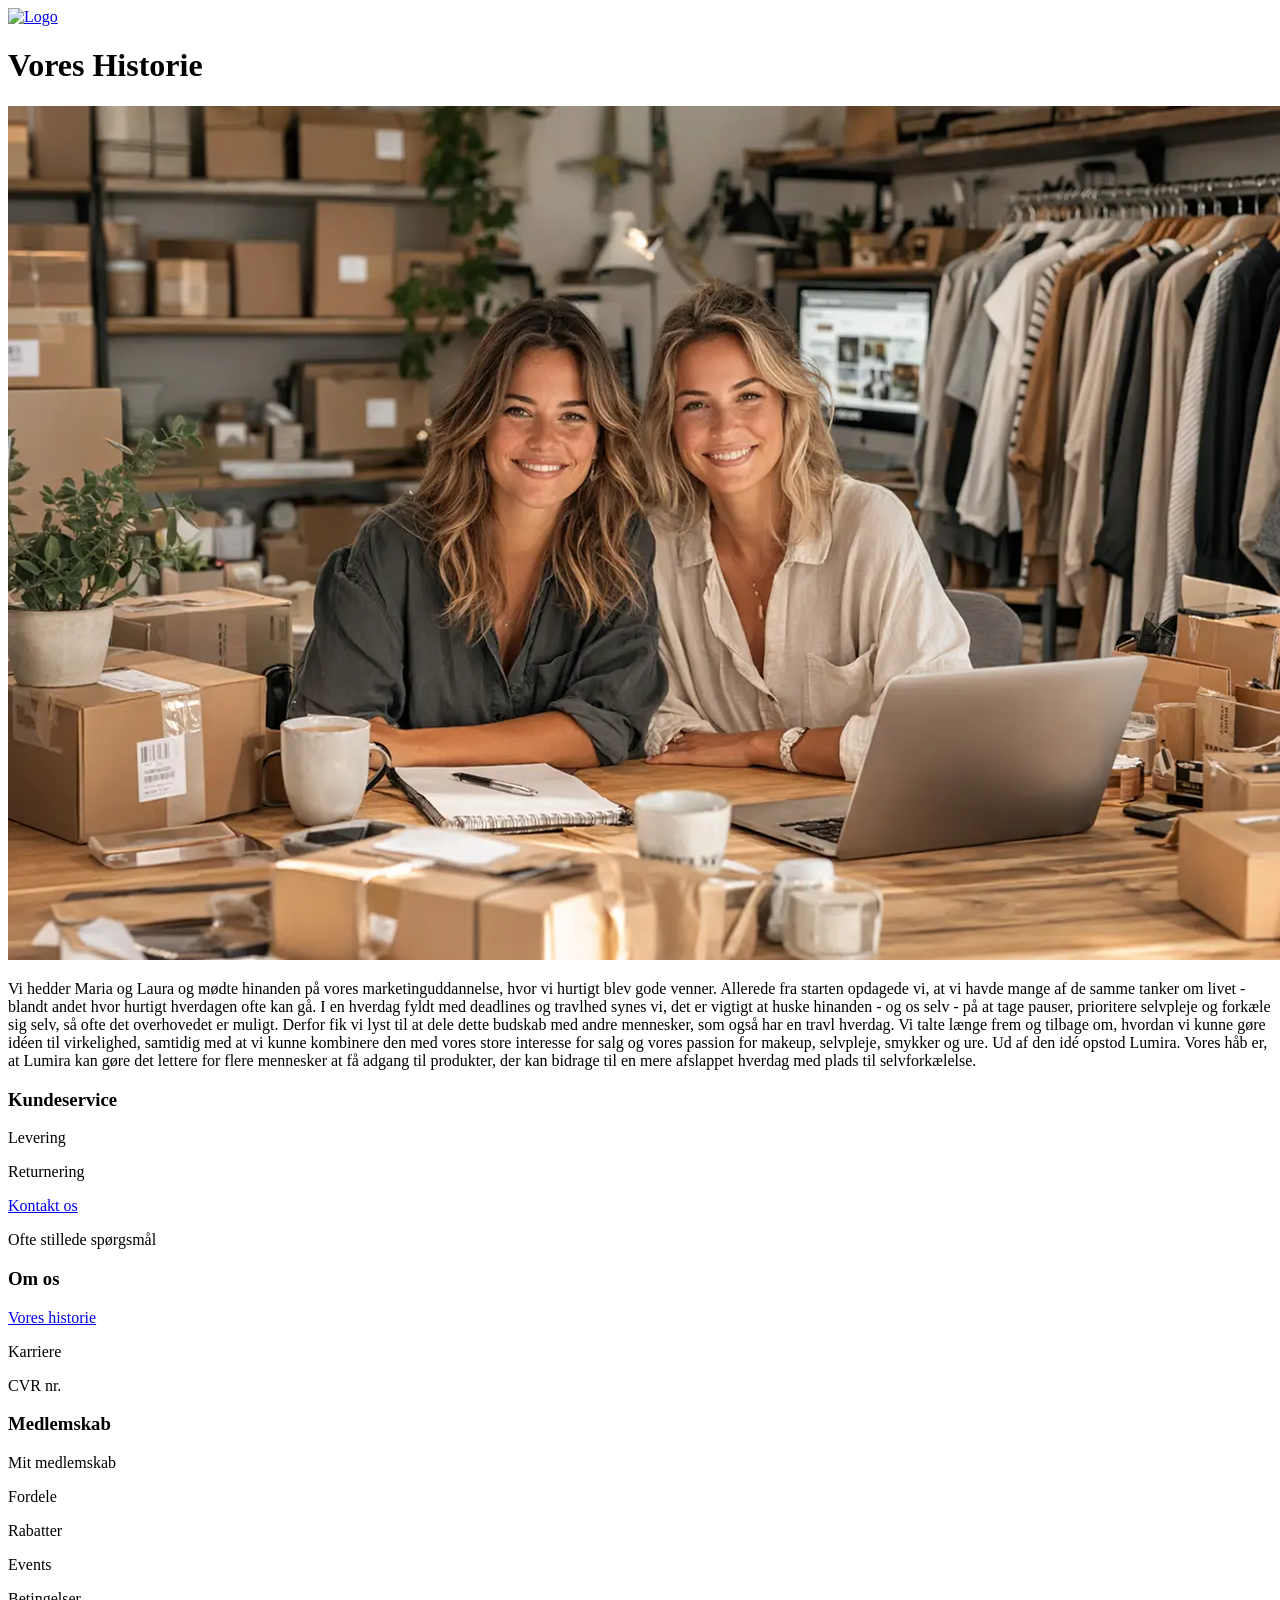
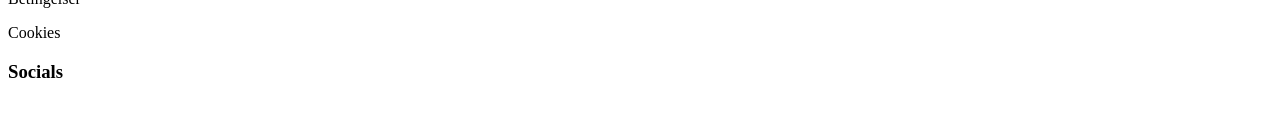
==== historie.html @ 69d6a887 "classes skiftet" ====
<!DOCTYPE html>
<html lang="en">

<head>
    <meta charset="UTF-8">
    <meta name="viewport" content="width=device-width, initial-scale=1.0">
    <title>Document</title>
</head>

<body>
    <header>
        <div class="logo">
            <a href="index.html">
                <img src="" alt="Logo">
            </a>
        </div>
    </header>

    <main>
        <div class="heroBanner">
            <h1>Vores Historie</h1>
        </div>
        <div class="indholdBoks">
            <img src="img/portræt.webp" alt="portræt">
            <div>
                <p>Vi hedder Maria og Laura og mødte hinanden på vores marketinguddannelse, hvor vi hurtigt blev gode
                    venner. Allerede fra
                    starten opdagede vi, at vi havde mange af de samme tanker om livet - blandt andet hvor hurtigt
                    hverdagen
                    ofte kan gå.

                    I en hverdag fyldt med deadlines og travlhed synes vi, det er vigtigt at huske hinanden - og os selv
                    -
                    på at tage
                    pauser, prioritere selvpleje og forkæle sig selv, så ofte det overhovedet er muligt.

                    Derfor fik vi lyst til at dele dette budskab med andre mennesker, som også har en travl hverdag. Vi
                    talte længe frem og
                    tilbage om, hvordan vi kunne gøre idéen til virkelighed, samtidig med at vi kunne kombinere den med
                    vores store
                    interesse for salg og vores passion for makeup, selvpleje, smykker og ure.

                    Ud af den idé opstod Lumira. Vores håb er, at Lumira kan gøre det lettere for flere mennesker at få
                    adgang til
                    produkter, der kan bidrage til en mere afslappet hverdag med plads til selvforkælelse.</p>
            </div>
        </div>
    </main>
    <footer>
        <div class="grid1-4">
            <div>
                <h3>Kundeservice</h3>
                <p>Levering</p>
                <p>Returnering</p>
                <a href="kontakt.html">Kontakt os</a>
                <p>Ofte stillede spørgsmål</p>
            </div>
            <div>
                <h3>Om os</h3>
                <a href="historie.html">Vores historie</a>
                <p>Karriere</p>
                <p>CVR nr.</p>
            </div>
            <div>
                <h3>Medlemskab</h3>
                <p>Mit medlemskab</p>
                <p>Fordele</p>
                <p>Rabatter</p>
                <p>Events</p>
                <p>Betingelser</p>
                <p>Cookies</p>
            </div>
            <div>
                <h3>Socials</h3>
                <img src="" alt="">
                <img src="" alt="">
                <img src="" alt="">
                <img src="" alt="">
            </div>
        </div>
    </footer>

</body>

</html>
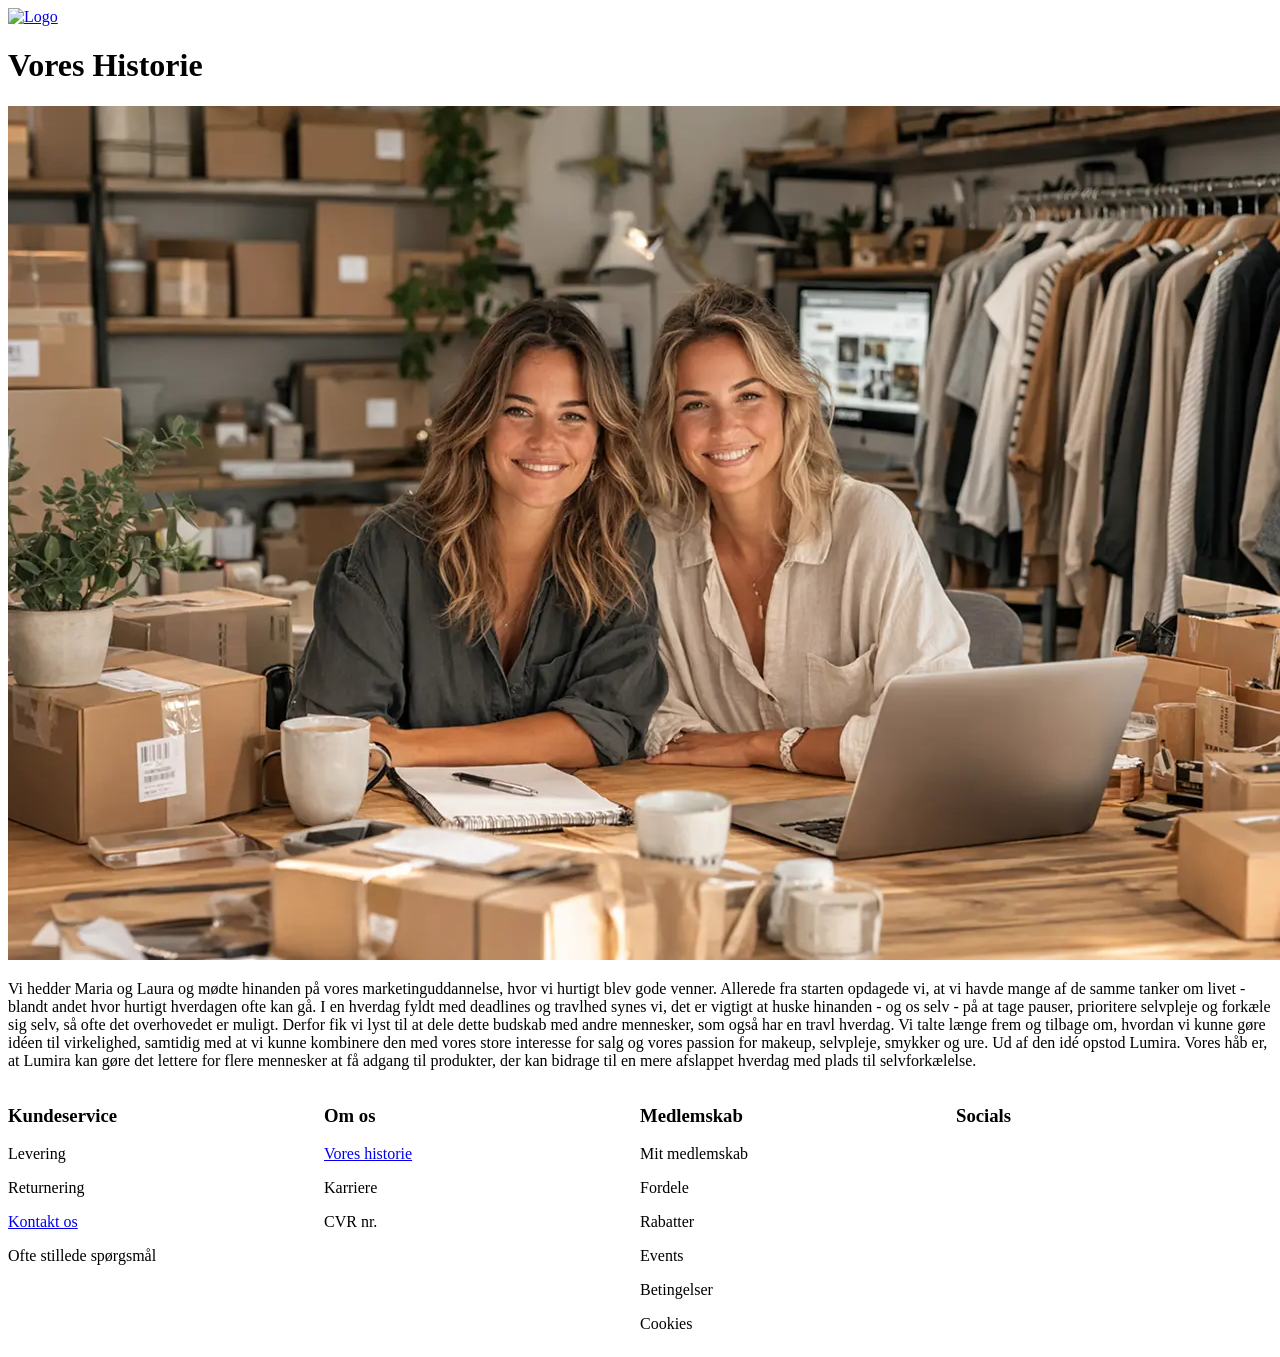
==== commit ebe9e3bc: "linket til css" ====
--- a/historie.html
+++ b/historie.html
@@ -5,6 +5,8 @@
     <meta charset="UTF-8">
     <meta name="viewport" content="width=device-width, initial-scale=1.0">
     <title>Document</title>
+    <link rel="stylesheet" href="global.css">
+    <link rel="stylesheet" href="layout.css">
 </head>
 
 <body>
--- a/global.css
+++ b/global.css
@@ -0,0 +1,4 @@
+.grid1-4 {
+  display: grid;
+  grid-template-columns: 1fr 1fr 1fr 1fr;
+}
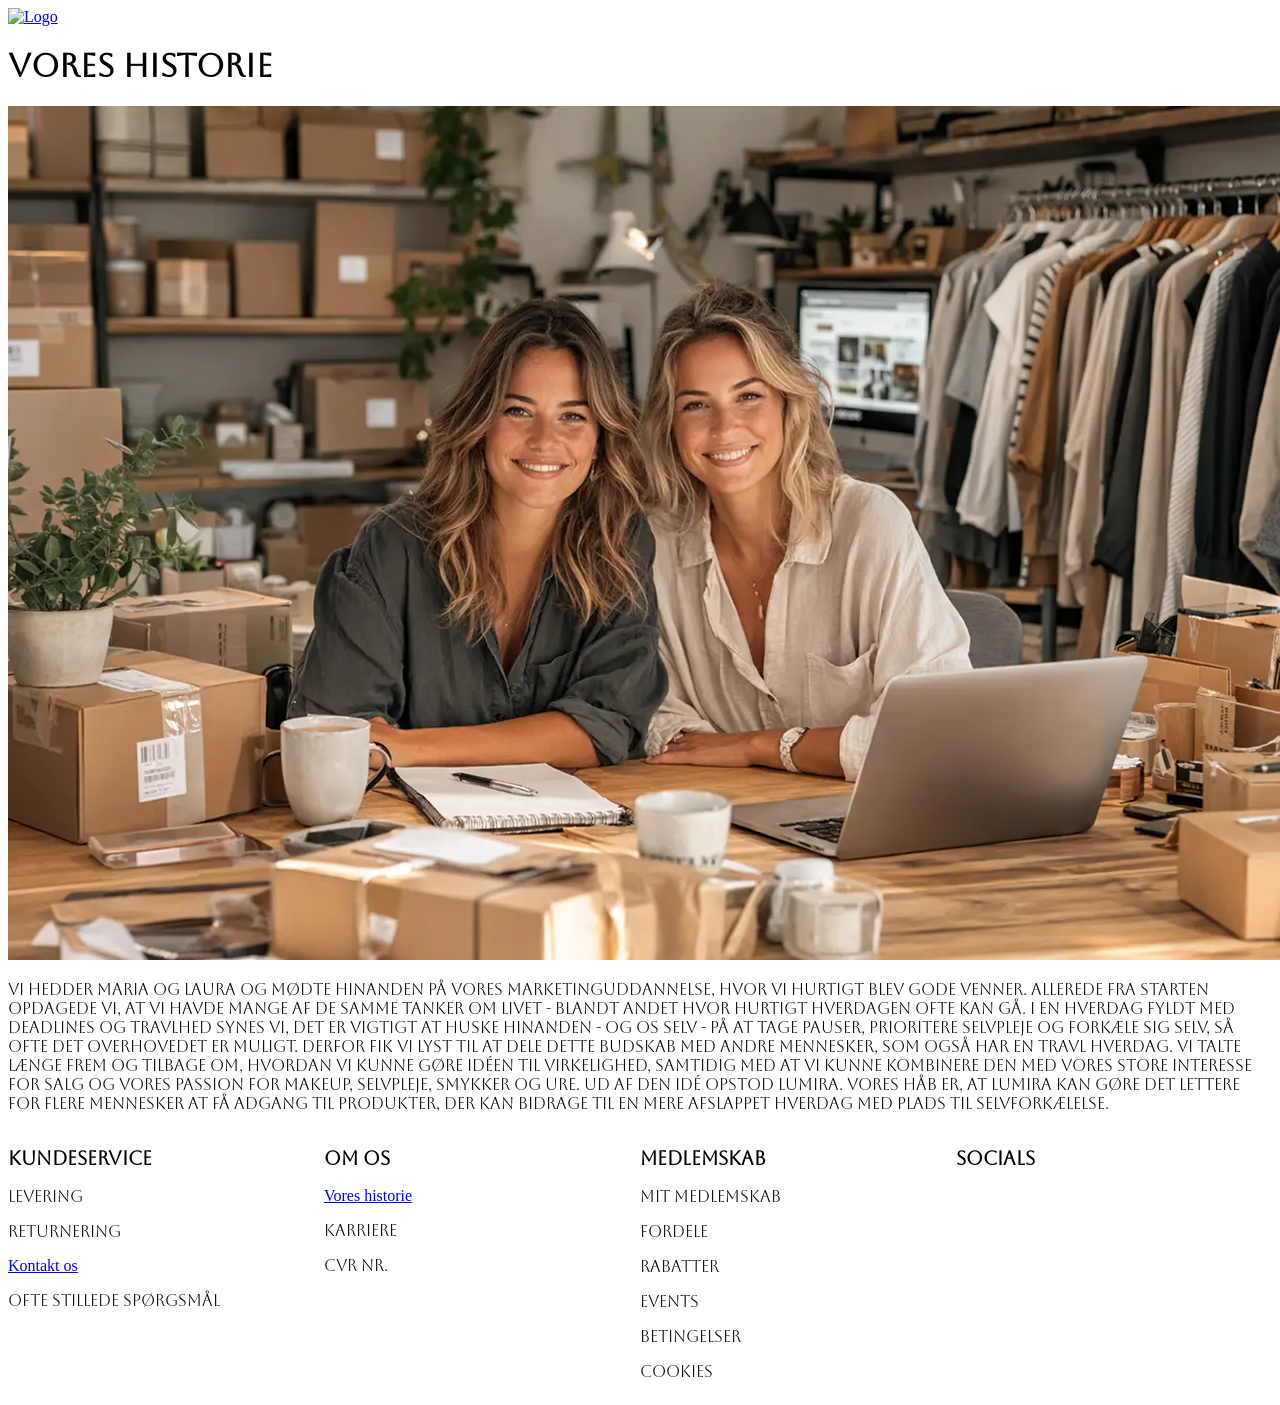
==== commit 25490598: "font test 2" ====
--- a/historie.html
+++ b/historie.html
@@ -7,6 +7,9 @@
     <title>Document</title>
     <link rel="stylesheet" href="global.css">
     <link rel="stylesheet" href="layout.css">
+    <link rel="preconnect" href="https://fonts.googleapis.com">
+    <link rel="preconnect" href="https://fonts.gstatic.com" crossorigin>
+    <link href="https://fonts.googleapis.com/css2?family=Aboreto&display=swap" rel="stylesheet">
 </head>
 
 <body>
--- a/global.css
+++ b/global.css
@@ -2,3 +2,25 @@
   display: grid;
   grid-template-columns: 1fr 1fr 1fr 1fr;
 }
+
+.aboreto-regular {
+  font-family: "Aboreto", system-ui;
+  font-weight: 400;
+  font-style: normal;
+}
+
+p {
+  font-family: "Aboreto", system-ui;
+}
+
+h1 {
+  font-family: "Aboreto", system-ui;
+}
+
+h2 {
+  font-family: "Aboreto", system-ui;
+}
+
+h3 {
+  font-family: "Aboreto", system-ui;
+}
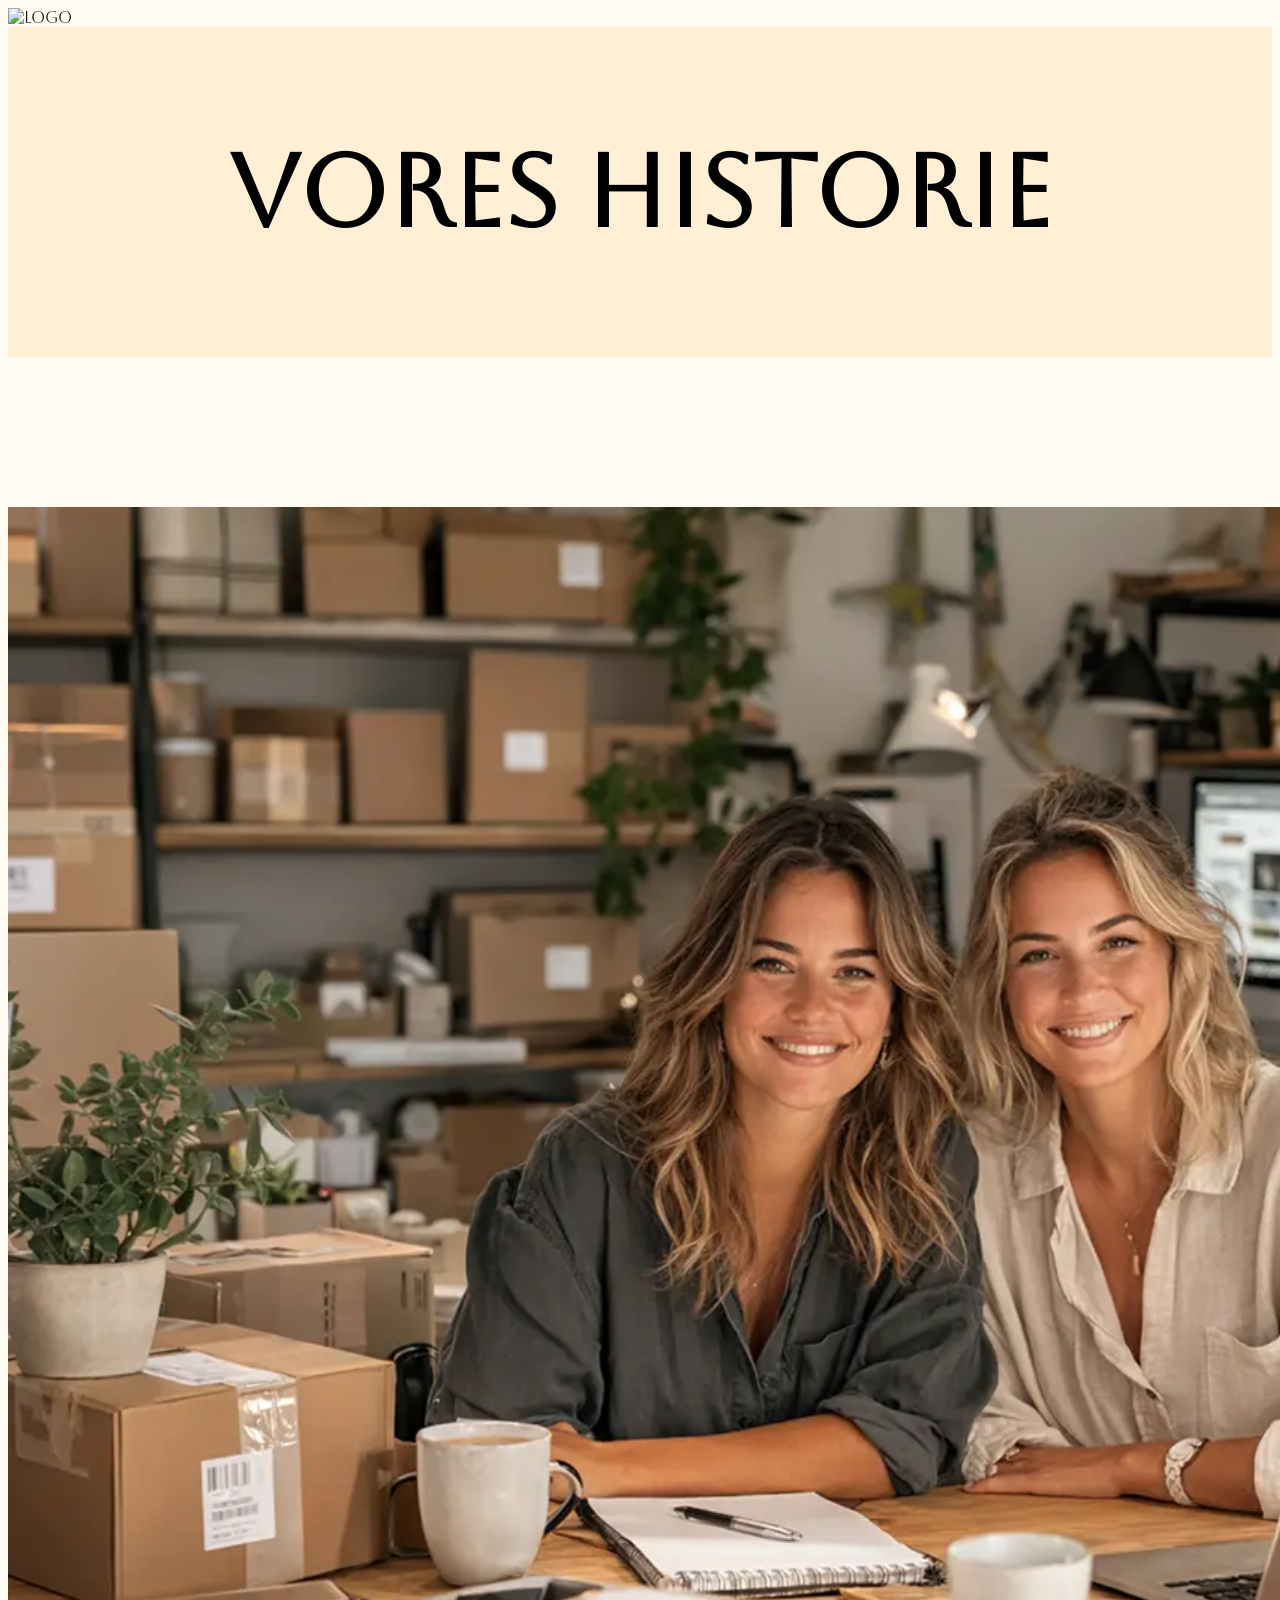
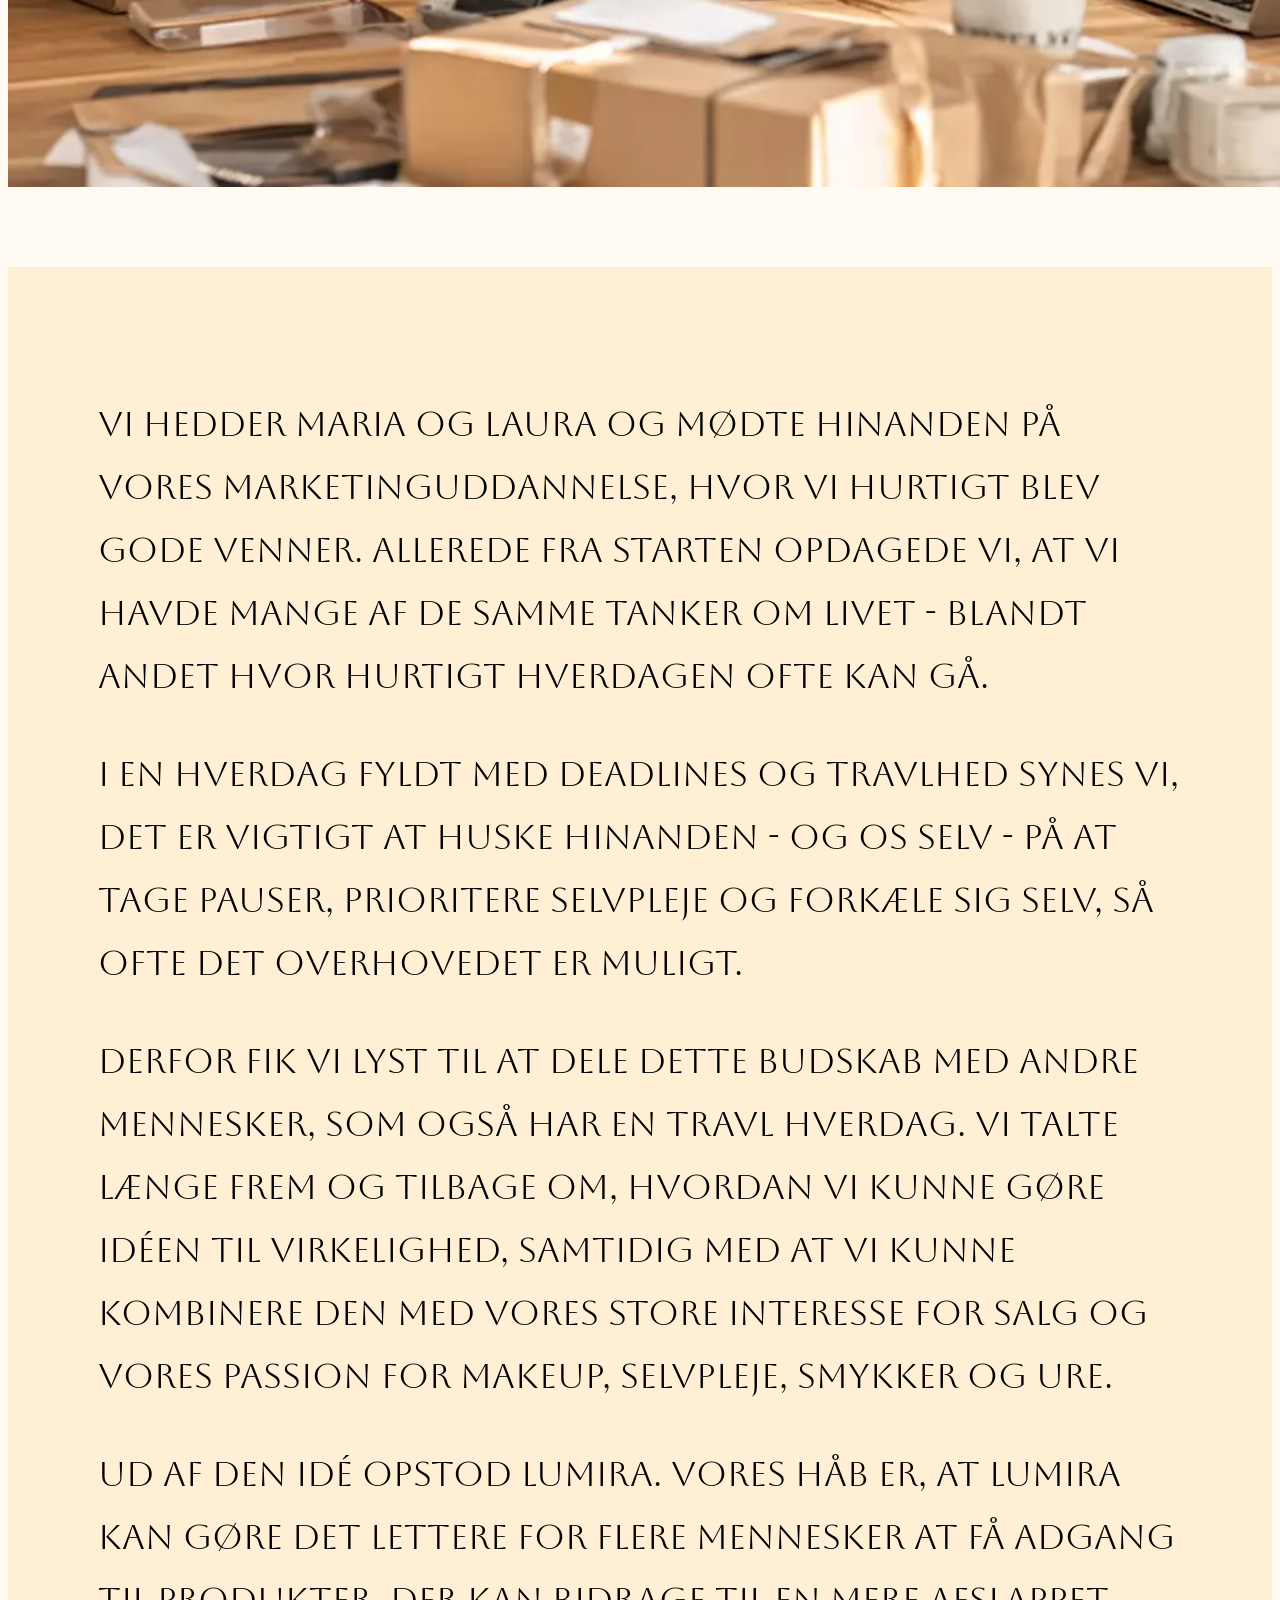
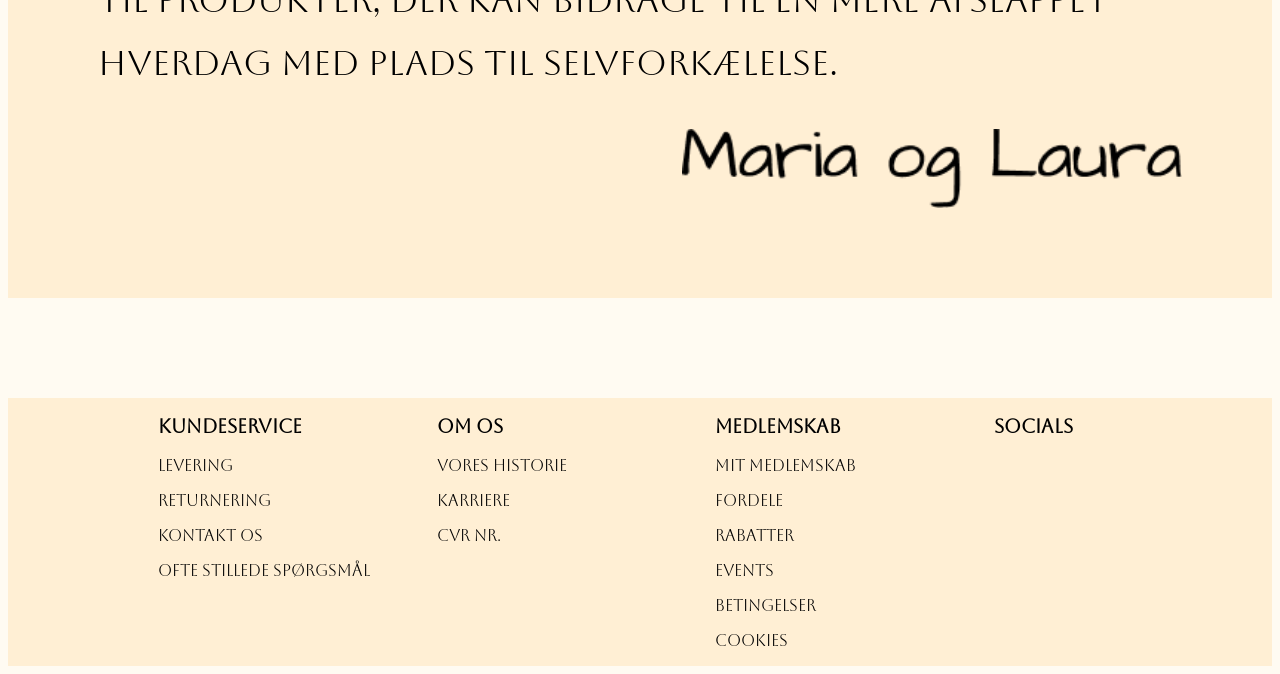
==== commit b1124c94: "nat-færdig" ====
--- a/historie.html
+++ b/historie.html
@@ -25,31 +25,38 @@
         <div class="heroBanner">
             <h1>Vores Historie</h1>
         </div>
+        <div class="portrætBoks">
+            <img src="img/portræt.webp" alt="portræt">
+        </div>
         <div class="indholdBoks">
-            <img src="img/portræt.webp" alt="portræt">
-            <div>
-                <p>Vi hedder Maria og Laura og mødte hinanden på vores marketinguddannelse, hvor vi hurtigt blev gode
-                    venner. Allerede fra
-                    starten opdagede vi, at vi havde mange af de samme tanker om livet - blandt andet hvor hurtigt
-                    hverdagen
-                    ofte kan gå.
+            <p>Vi hedder Maria og Laura og mødte hinanden på vores marketinguddannelse, hvor vi hurtigt blev gode
+                venner. Allerede fra
+                starten opdagede vi, at vi havde mange af de samme tanker om livet - blandt andet hvor hurtigt
+                hverdagen
+                ofte kan gå.
+            </p>
 
-                    I en hverdag fyldt med deadlines og travlhed synes vi, det er vigtigt at huske hinanden - og os selv
-                    -
-                    på at tage
-                    pauser, prioritere selvpleje og forkæle sig selv, så ofte det overhovedet er muligt.
+            <p>I en hverdag fyldt med deadlines og travlhed synes vi, det er vigtigt at huske hinanden - og os selv
+                -
+                på at tage
+                pauser, prioritere selvpleje og forkæle sig selv, så ofte det overhovedet er muligt.<br>
+            </p>
 
-                    Derfor fik vi lyst til at dele dette budskab med andre mennesker, som også har en travl hverdag. Vi
-                    talte længe frem og
-                    tilbage om, hvordan vi kunne gøre idéen til virkelighed, samtidig med at vi kunne kombinere den med
-                    vores store
-                    interesse for salg og vores passion for makeup, selvpleje, smykker og ure.
-
-                    Ud af den idé opstod Lumira. Vores håb er, at Lumira kan gøre det lettere for flere mennesker at få
-                    adgang til
-                    produkter, der kan bidrage til en mere afslappet hverdag med plads til selvforkælelse.</p>
+            <p>Derfor fik vi lyst til at dele dette budskab med andre mennesker, som også har en travl hverdag. Vi
+                talte længe frem og
+                tilbage om, hvordan vi kunne gøre idéen til virkelighed, samtidig med at vi kunne kombinere den med
+                vores store
+                interesse for salg og vores passion for makeup, selvpleje, smykker og ure. <br>
+            </p>
+            <p> Ud af den idé opstod Lumira. Vores håb er, at Lumira kan gøre det lettere for flere mennesker at få
+                adgang til
+                produkter, der kan bidrage til en mere afslappet hverdag med plads til selvforkælelse. <br>
+            </p>
+            <div class="underskrifter">
+                <img src="img/underskrifter.webp" alt="underskrifter">
             </div>
         </div>
+
     </main>
     <footer>
         <div class="grid1-4">
--- a/global.css
+++ b/global.css
@@ -1,7 +1,40 @@
+/******footer******/
 .grid1-4 {
   display: grid;
   grid-template-columns: 1fr 1fr 1fr 1fr;
+  padding-left: 150px;
 }
+
+footer {
+  background-color: var(--card-bg-color);
+}
+
+.socialsLogos {
+  width: 40px;
+  padding-bottom: 10px;
+}
+
+/****img***/
+
+img {
+  width: 100%;
+  height: auto;
+  display: block;
+  display: block;
+}
+
+/******farvekoder******/
+
+:root {
+  --primary-bg-color: #fffbf2;
+  --card-bg-color: #ffefd4;
+}
+
+body {
+  background-color: var(--primary-bg-color);
+}
+
+/*****font******/
 
 .aboreto-regular {
   font-family: "Aboreto", system-ui;
@@ -24,3 +57,98 @@
 h3 {
   font-family: "Aboreto", system-ui;
 }
+
+a {
+  font-family: "Aboreto", system-ui;
+  text-decoration: none;
+  color: black;
+}
+
+/*** Vores historie side ***/
+.indholdBoks {
+  background-color: #ffefd4;
+  padding: 90px;
+  max-width: 100rem;
+  margin: 0 auto;
+  line-height: 1.8;
+  font-size: 35px;
+  margin-bottom: 100px;
+  margin-top: 80px;
+}
+
+.portrætBoks {
+  width: 120rem;
+  margin: 0 auto;
+}
+
+.heroBanner {
+  background-color: #ffefd4;
+  padding: 40px;
+  font-size: 50px;
+  text-align: center;
+  margin-bottom: 150px;
+}
+.underskrifter {
+  display: block;
+  margin-left: auto;
+  width: 500px;
+}
+
+/** Kontakt os side **/
+#form-section {
+  background-color: #ffefd4;
+  padding: 40px;
+  max-width: 100rem;
+  margin: 0 auto;
+  margin-top: 80px;
+  margin-bottom: 90px;
+}
+
+#form-section input,
+#form-section textarea {
+  width: 50rem;
+  padding: 30px;
+  border: none;
+  background-color: #fffbf2;
+  font-size: 16px;
+  display: block;
+  margin: 0 auto;
+}
+
+#form-section label {
+  display: block;
+  font-size: 35px;
+  letter-spacing: 2px;
+  margin-bottom: 10px;
+  margin-top: 30px;
+  font-family: "Aboreto", system-ui;
+}
+
+.forms-tekst {
+  font-size: 2rem;
+  text-align: center;
+}
+
+legend {
+  max-width: 50rem;
+  margin: 0 auto;
+  padding: 30px;
+}
+
+.button {
+  margin-top: 30px;
+  margin-bottom: 10px;
+  padding: 15px 30px;
+  background-color: #ffefd4;
+  border: 10px solid #fffbf2;
+  font-size: 35px;
+  font-family: "Aboreto", system-ui;
+  cursor: pointer;
+  box-shadow: 3px 3px 0 #d6c2a1;
+  display: block;
+  margin-left: auto;
+}
+
+.button:hover {
+  border: 10px solid #ffd283;
+}
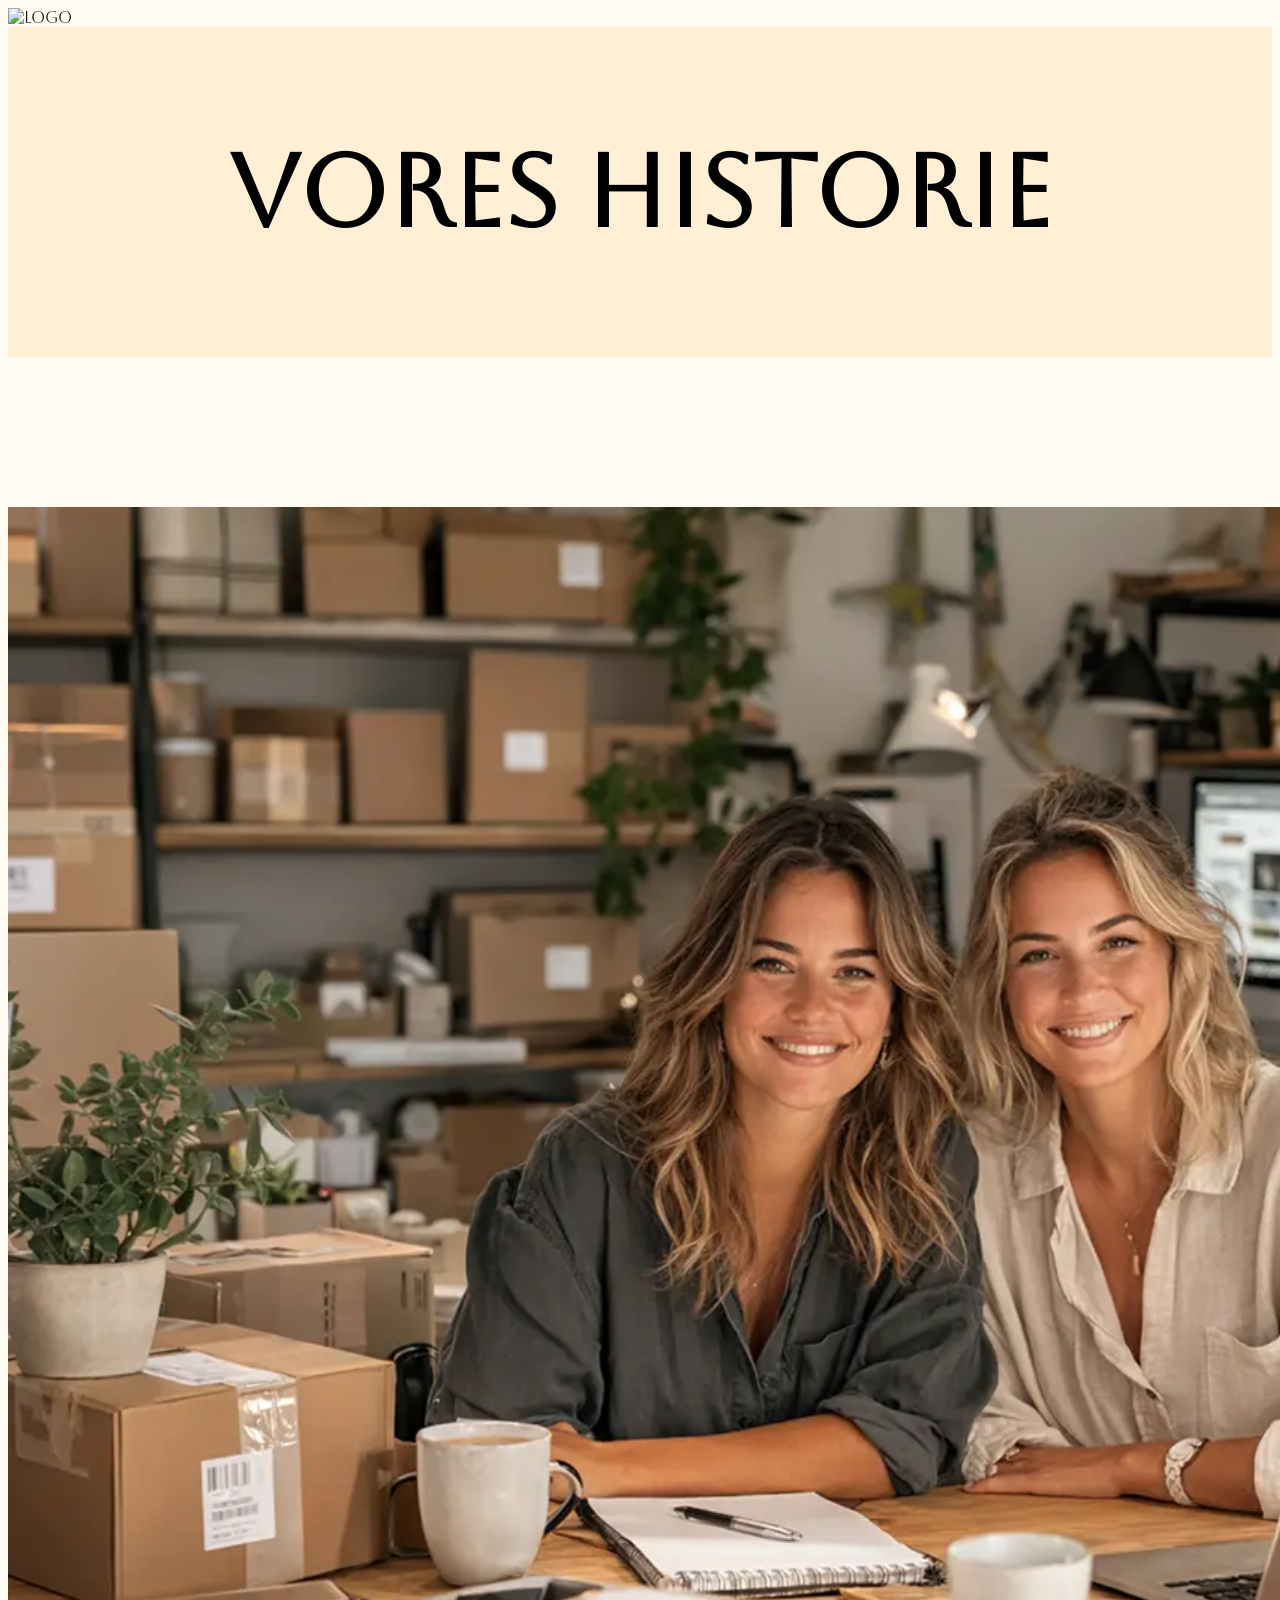
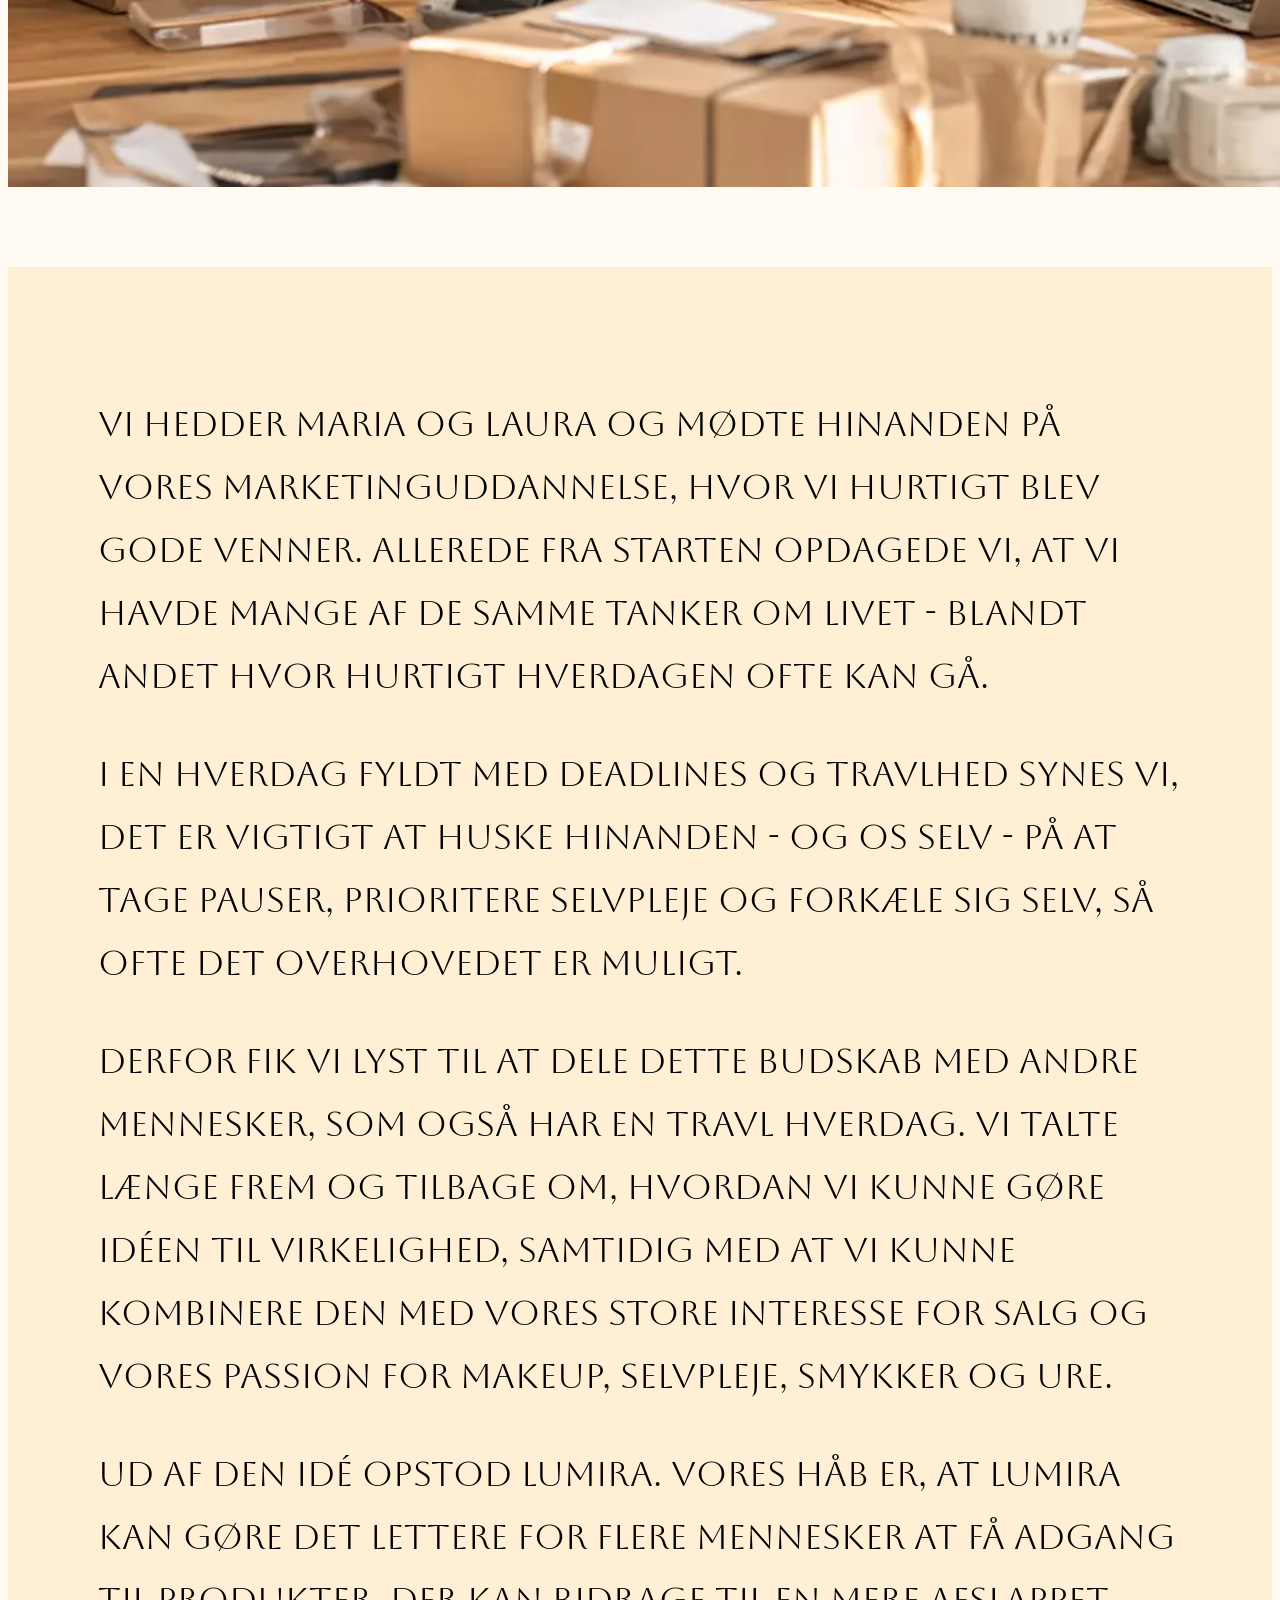
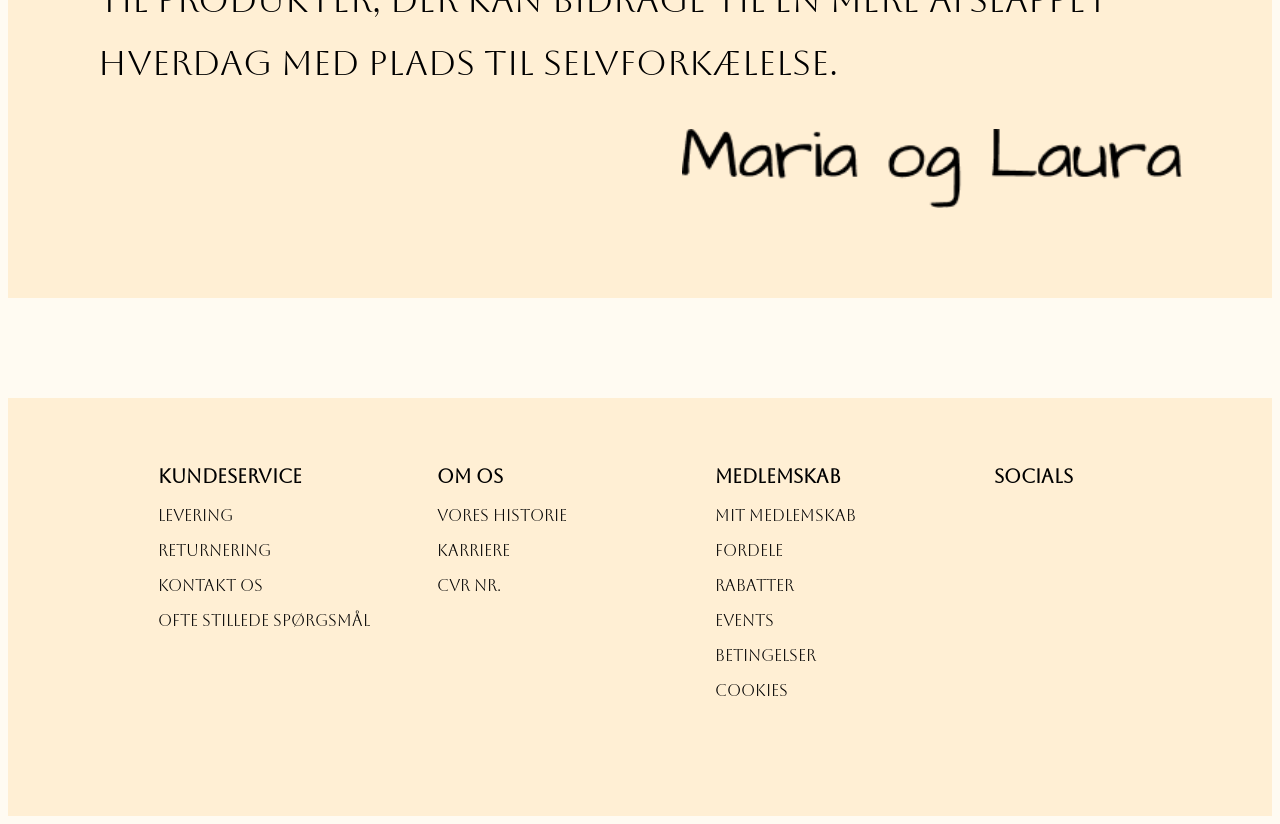
==== commit dbdc98d6: "favicon done" ====
--- a/historie.html
+++ b/historie.html
@@ -4,9 +4,12 @@
 <head>
     <meta charset="UTF-8">
     <meta name="viewport" content="width=device-width, initial-scale=1.0">
-    <title>Document</title>
+    <title>LUMIRA</title>
+
+    <link rel="icon" type="img/png" sizes="33x32" href="img/favicon.png">
     <link rel="stylesheet" href="global.css">
     <link rel="stylesheet" href="layout.css">
+
     <link rel="preconnect" href="https://fonts.googleapis.com">
     <link rel="preconnect" href="https://fonts.gstatic.com" crossorigin>
     <link href="https://fonts.googleapis.com/css2?family=Aboreto&display=swap" rel="stylesheet">
--- a/global.css
+++ b/global.css
@@ -3,6 +3,9 @@
   display: grid;
   grid-template-columns: 1fr 1fr 1fr 1fr;
   padding-left: 150px;
+  margin-top: 100px;
+  padding-top: 50px;
+  padding-bottom: 100px;
 }
 
 footer {
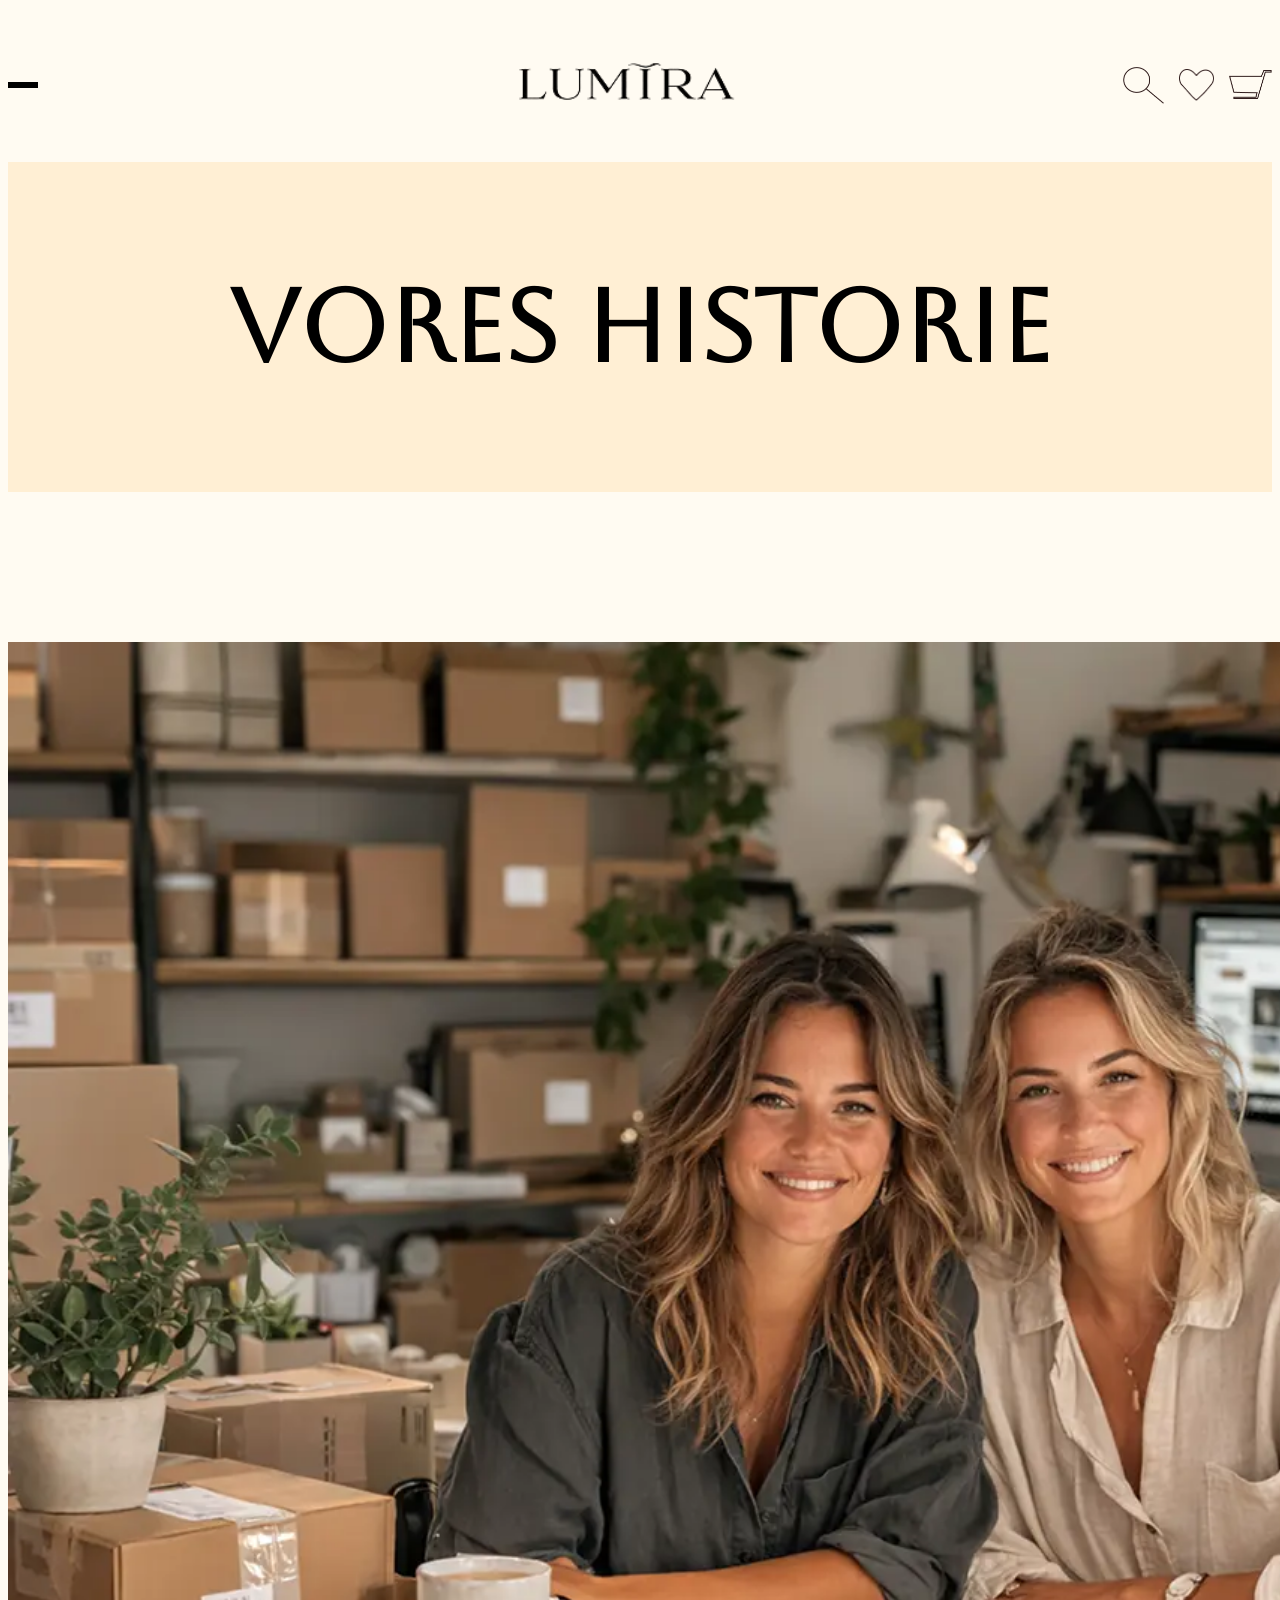
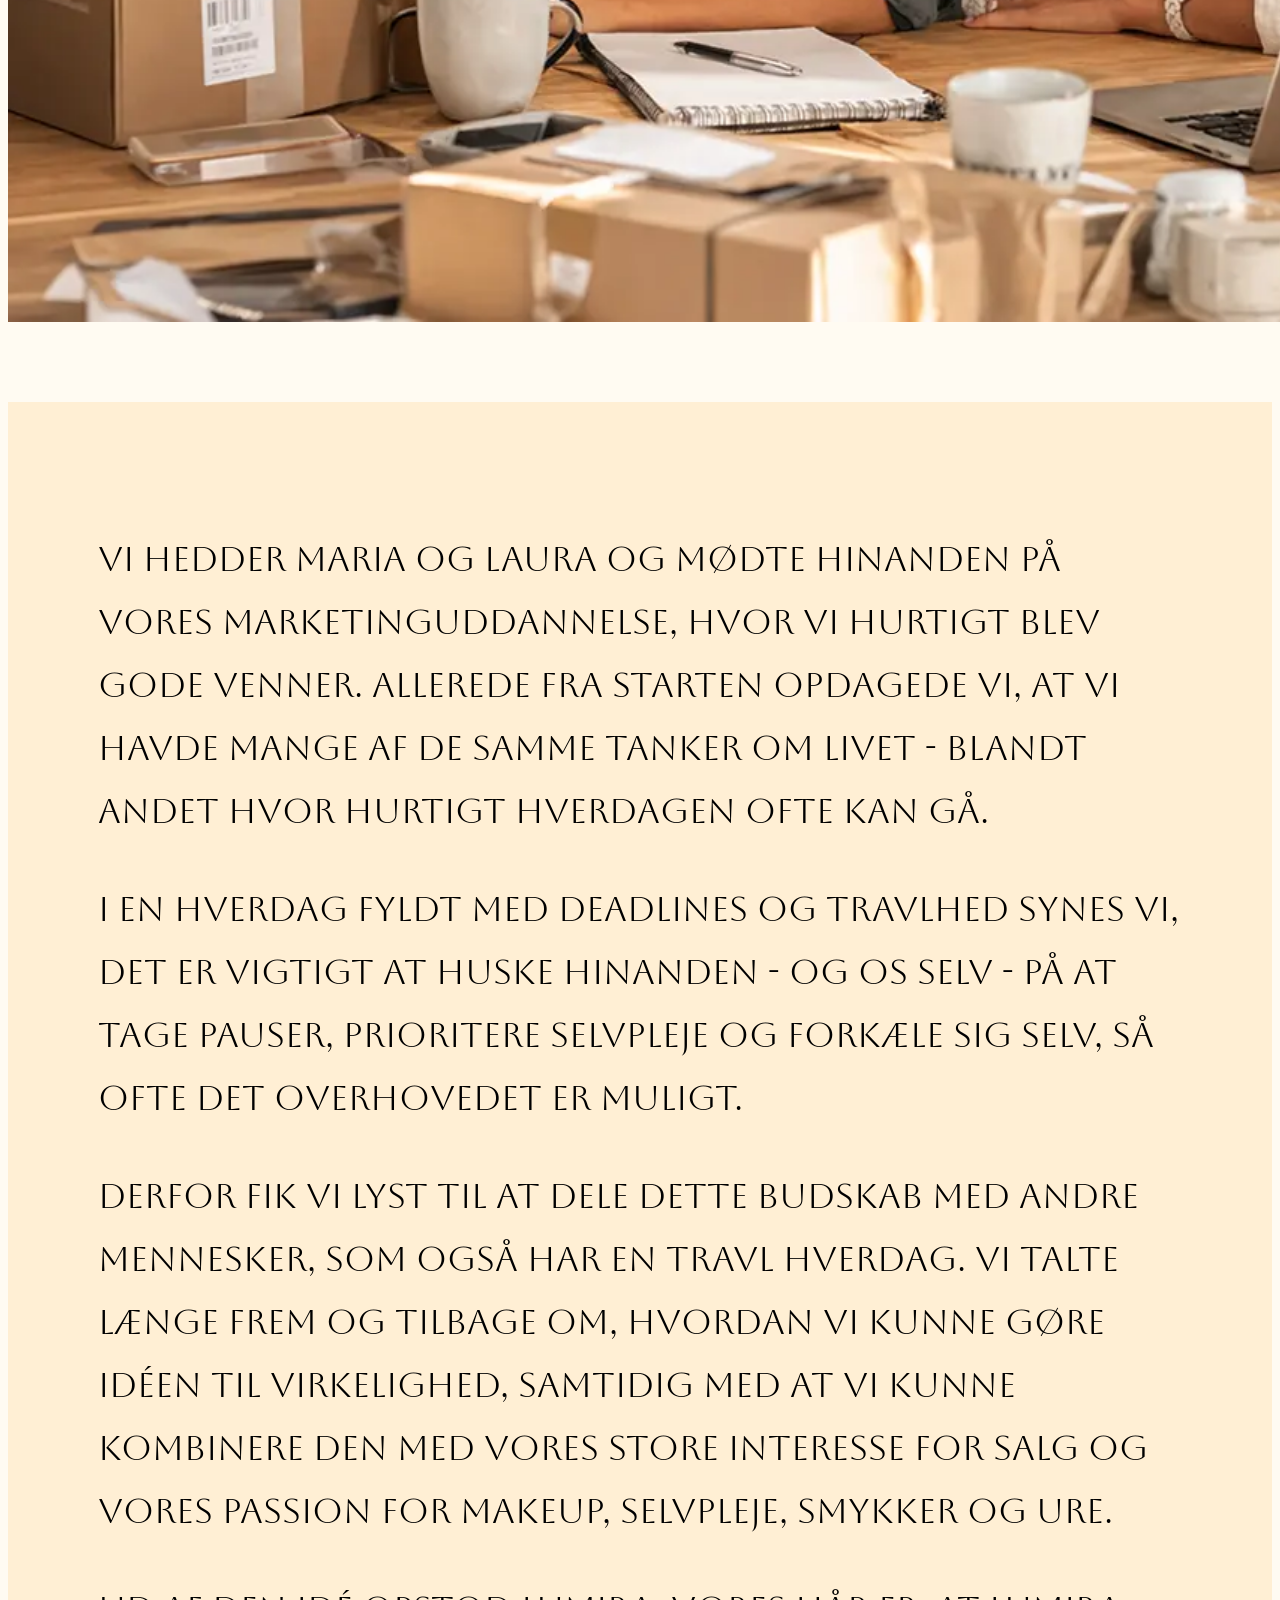
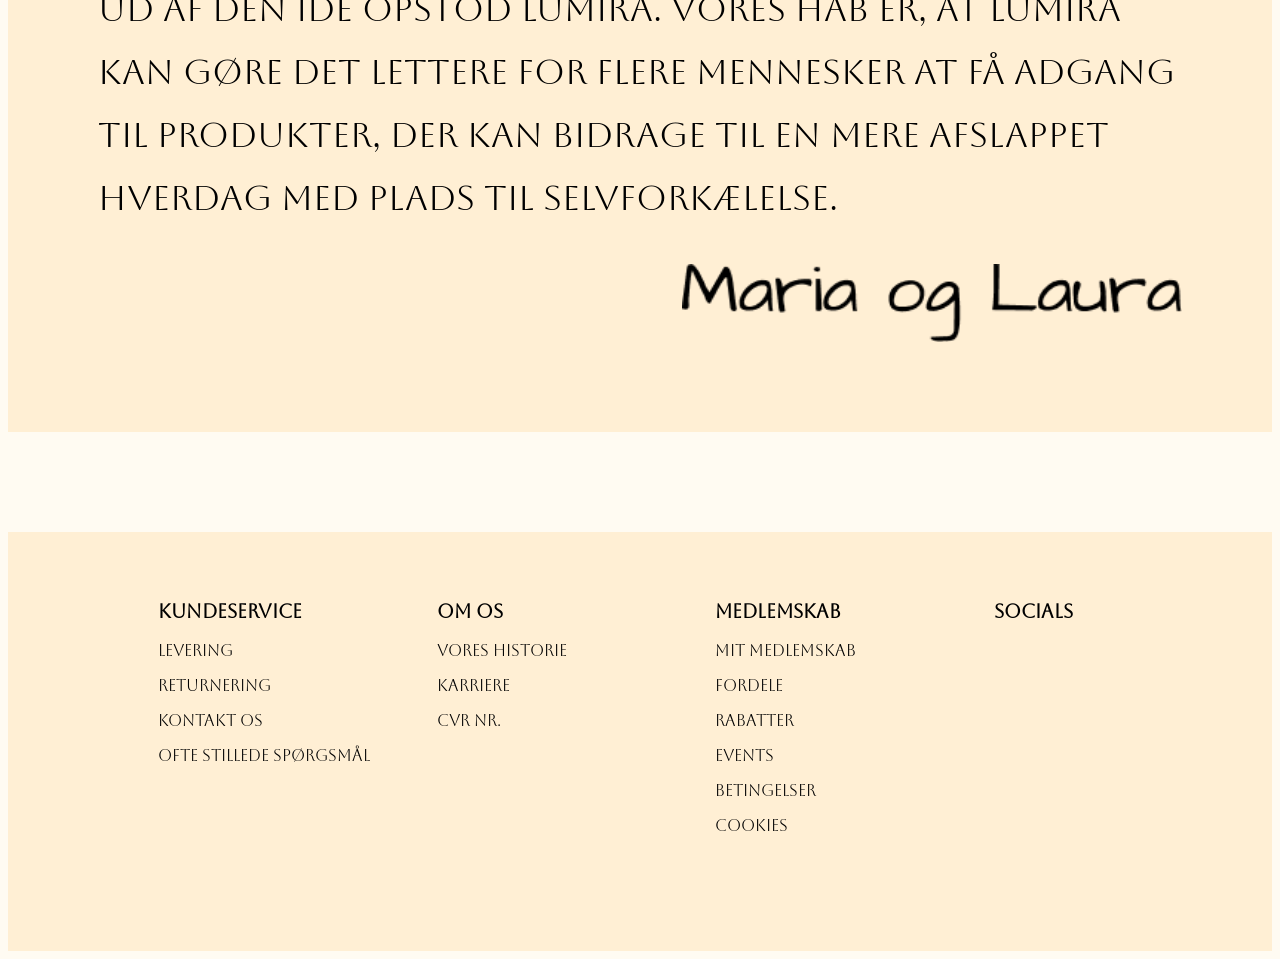
==== commit ac8ba397: "part 3" ====
--- a/historie.html
+++ b/historie.html
@@ -4,12 +4,10 @@
 <head>
     <meta charset="UTF-8">
     <meta name="viewport" content="width=device-width, initial-scale=1.0">
-    <title>LUMIRA</title>
-
-    <link rel="icon" type="img/png" sizes="33x32" href="img/favicon.png">
+    <title>Document</title>
     <link rel="stylesheet" href="global.css">
+    <link rel="stylesheet" href="produktliste.css">
     <link rel="stylesheet" href="layout.css">
-
     <link rel="preconnect" href="https://fonts.googleapis.com">
     <link rel="preconnect" href="https://fonts.gstatic.com" crossorigin>
     <link href="https://fonts.googleapis.com/css2?family=Aboreto&display=swap" rel="stylesheet">
@@ -17,11 +15,35 @@
 
 <body>
     <header>
-        <div class="logo">
-            <a href="index.html">
-                <img src="" alt="Logo">
-            </a>
-        </div>
+        <nav>
+            <div class="navigation">
+                <button class="burger" alt="Menu/navigation">
+                    <span class="line"></span>
+                    <span class="line"></span>
+                    <span class="line"></span>
+                </button>
+    
+                <ul class="menu">
+                    <li><a href="historie.html">historie</a></li>
+                    <li><a href="produktliste.html">Produktliste</a></li>
+                    <li><a href="kontakt.html">Kontakt</a></li>
+                </ul>
+    
+            </div>
+            <div class="logoo">
+                <a href="index.html">
+                    <img class="logo-img1" src="img/logo.png" alt="Logo">
+                </a>
+            </div>
+    
+            <ul class="navIkoner">
+                <li><img src="img/soeg.png" alt=""></li>
+                <li><img src="img/hjerte.png" alt=""></li>
+                <li><img src="img/kurv.png" alt=""></li>
+            </ul>
+    
+    
+        </nav>
     </header>
 
     <main>
--- a/global.css
+++ b/global.css
@@ -155,3 +155,9 @@
 .button:hover {
   border: 10px solid #ffd283;
 }
+
+/**Slidebar grid**/
+.slideBar {
+  display: grid;
+  grid-template-columns: 1fr 1fr 1fr;
+}
--- a/produktliste.css
+++ b/produktliste.css
@@ -0,0 +1,228 @@
+/****cards****/
+.productCard {
+  background-color: var(--card-bg-color);
+  border-radius: 5px 5px 0px 0px;
+  margin: 20px;
+  position: relative;
+}
+
+#productListContainer {
+  display: grid;
+  grid-template-columns: 1fr 1fr;
+  margin: 0 auto;
+  max-width: 900px;
+  gap: 50px;
+}
+
+.tekst {
+  margin-left: 10px;
+  margin-bottom: 10px;
+}
+
+.discount {
+  position: absolute;
+  top: 10px;
+
+  background: rgb(236 5 5);
+  color: white;
+  padding: 5px 10px;
+  border-radius: 0px 2px 2px 0px;
+}
+
+/****btn****/
+
+.filterBtn {
+  margin-top: 30px;
+  margin-bottom: 10px;
+  padding: 10px 25px;
+  background-color: #fffbf2;
+  border: 10px solid #ffefd4;
+  font-size: 15px;
+  font-family: "Aboreto", system-ui;
+  cursor: pointer;
+  box-shadow: 3px 3px 0 #d6c2a1;
+}
+
+.filterBtn:hover {
+  border: 10px solid #fee1af;
+}
+
+.showAllBtn {
+  margin-top: 30px;
+  margin-bottom: 10px;
+  padding: 10px 25px;
+  background-color: #fffbf2;
+  border: 10px solid #ffefd4;
+  font-size: 15px;
+  font-family: "Aboreto", system-ui;
+  cursor: pointer;
+  box-shadow: 3px 3px 0 #d6c2a1;
+  /* display: block;
+  margin-left: 0 auto; */
+}
+
+.showAllBtn:hover {
+  border: 10px solid #fee1af;
+}
+
+.sortByPriceBtn {
+  margin-top: 30px;
+  margin-bottom: 10px;
+  padding: 10px 25px;
+  background-color: #fffbf2;
+  border: 10px solid #ffefd4;
+  font-size: 15px;
+  font-family: "Aboreto", system-ui;
+  cursor: pointer;
+  box-shadow: 3px 3px 0 #d6c2a1;
+  /* display: block;
+  margin-left: 0 auto;*/
+}
+
+.sortByPriceBtn:hover {
+  border: 10px solid #fee1af;
+}
+
+.btn-produktsliste {
+  display: flex;
+  justify-content: center;
+  gap: 30px;
+}
+
+.buttonKoeb {
+  position: absolute;
+  bottom: 20px;
+  right: 10px;
+  padding: 7px 10px;
+  background-color: #ffefd4;
+  border: 10px solid #fffbf2;
+  font-size: 15px;
+  font-family: "Aboreto", system-ui;
+  cursor: pointer;
+  box-shadow: 3px 3px 0 #d6c2a1;
+}
+
+.buttonKoeb:hover {
+  border: 10px solid #fee1af;
+}
+
+/****herobanner****/
+#product-title {
+  background-color: var(--card-bg-color);
+  text-align: center;
+  padding-top: 100px;
+  padding-bottom: 100px;
+  font-size: 100px;
+}
+
+/****menu*****/
+
+.menu {
+  display: none;
+  /* justify-content: center; */
+  /* align-items: center; */
+  gap: 40px;
+  list-style: none;
+  padding: 0;
+  margin: 0;
+  font-size: 28px;
+  letter-spacing: 2px;
+  padding: 15px 25px;
+  background-color: transparent;
+  letter-spacing: 2px;
+}
+
+.menu li:last-child {
+  margin-right: 0;
+}
+
+.burger {
+  display: flex;
+  flex-direction: column;
+  justify-content: space-between;
+  width: 30px;
+  height: 17px;
+  cursor: pointer;
+  margin-right: 20px;
+
+  background: none; /* fjerner grå baggrund */
+  border: none; /* fjerner kant */
+  padding: 0;
+}
+
+.burger .line {
+  display: block;
+  width: 100%;
+  height: 2px;
+  transition: all 0.3s ease;
+  background-color: black;
+}
+
+.logo-img1 {
+  width: 300px;
+  padding-left: 100px;
+}
+
+.navIkoner {
+  width: 150px;
+
+  list-style: none;
+  display: flex;
+
+  display: flex;
+  gap: 15px;
+  align-items: center;
+}
+
+nav {
+  display: flex;
+  align-items: center;
+  justify-content: space-between;
+}
+
+.burger {
+  display: block;
+  background-color: transparent;
+  border: 0;
+}
+
+.menu a:hover {
+  background-color: transparent;
+}
+
+.burger.active .line:nth-child(1) {
+  transform: rotate(45deg) translate(5px, 5px);
+  transition: 0.2s linear;
+}
+
+.burger.active .line:nth-child(2) {
+  opacity: 0;
+  transition: 0.15s linear;
+}
+
+.burger.active .line:nth-child(3) {
+  transform: rotate(-45deg) translate(5px, -5px);
+  transition: 0.2s linear;
+}
+
+nav.active .menu {
+  display: block;
+  background-color: transparent;
+  position: absolute;
+  top: 94px;
+  left: 0;
+  width: 100%;
+  box-shadow: 0 10px 10px rgba(0, 0, 0, 0.1);
+  z-index: 4;
+}
+
+nav.active .menu li {
+  margin: 10px 20px;
+}
+
+nav.active .menu a {
+  font-size: 24px;
+  color: rgb(0, 0, 0);
+  -webkit-text-stroke: 0.5px black;
+  text-align: center;
+}
